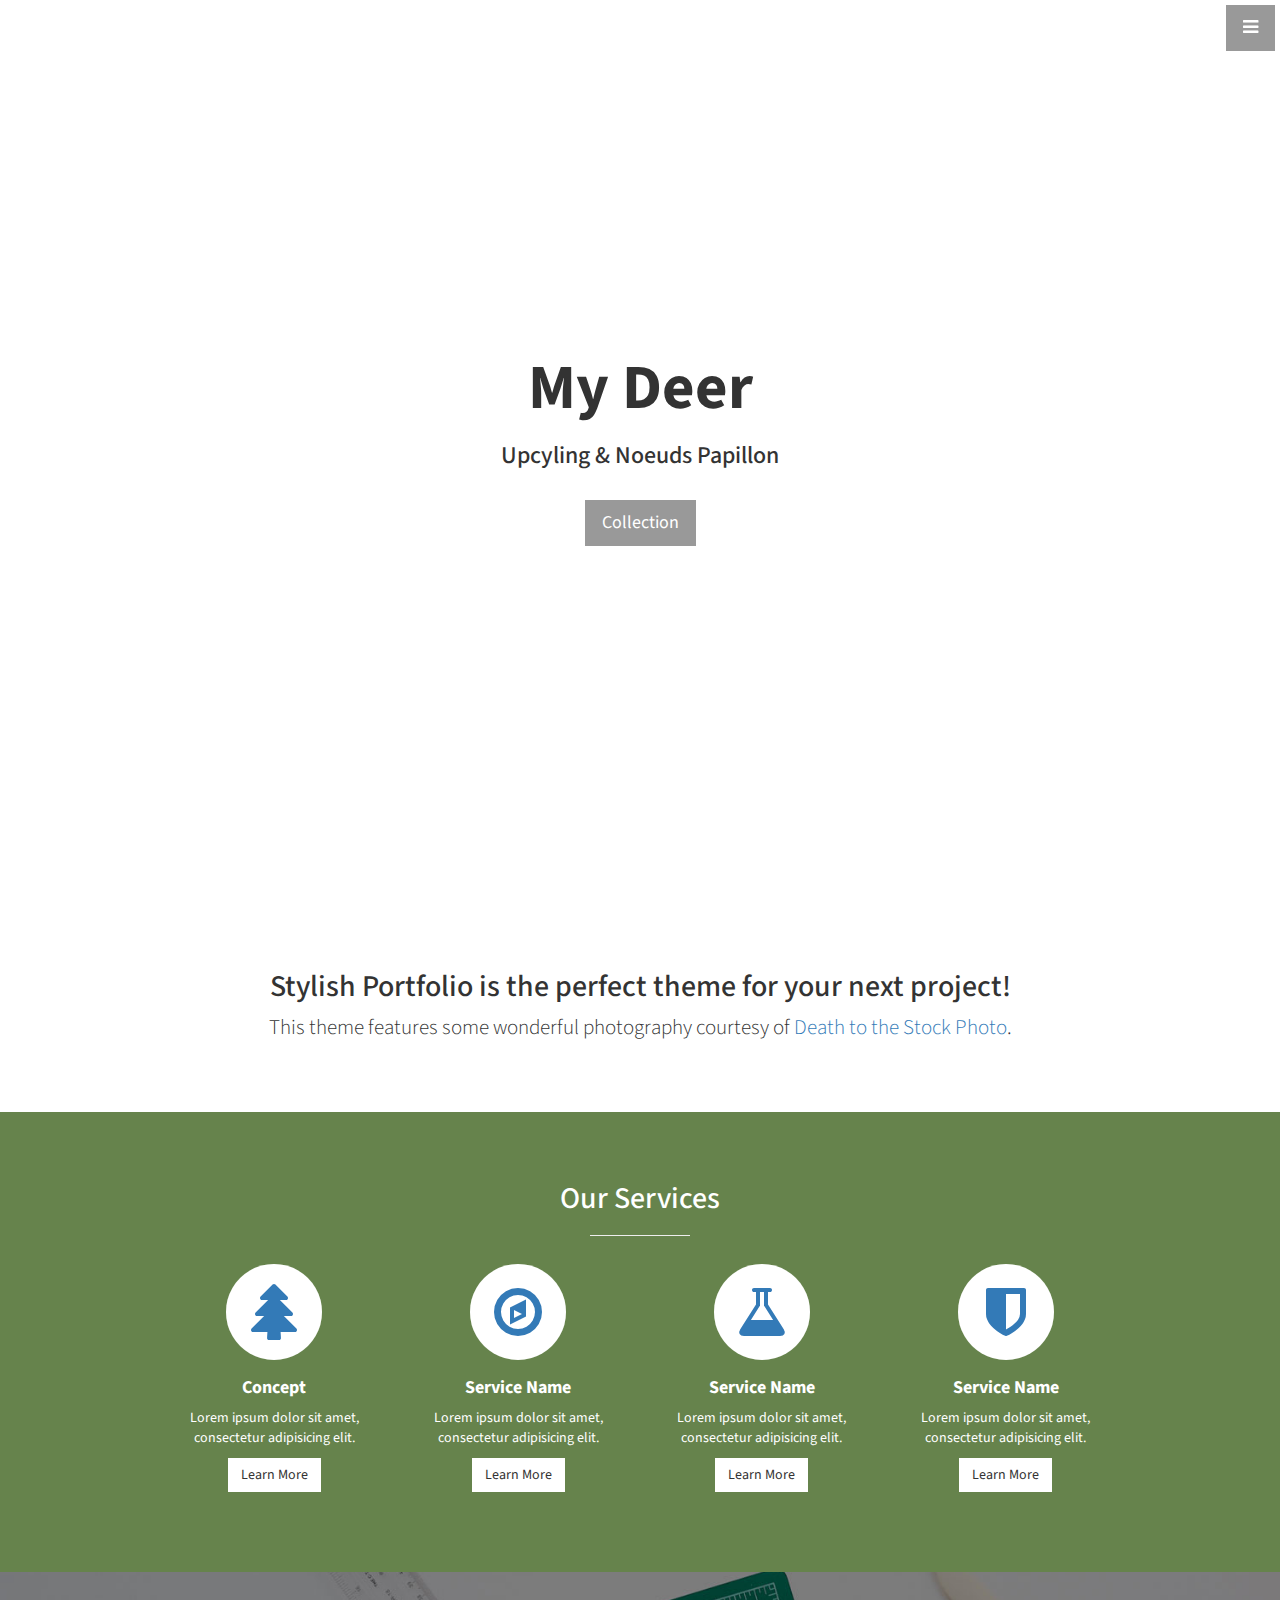
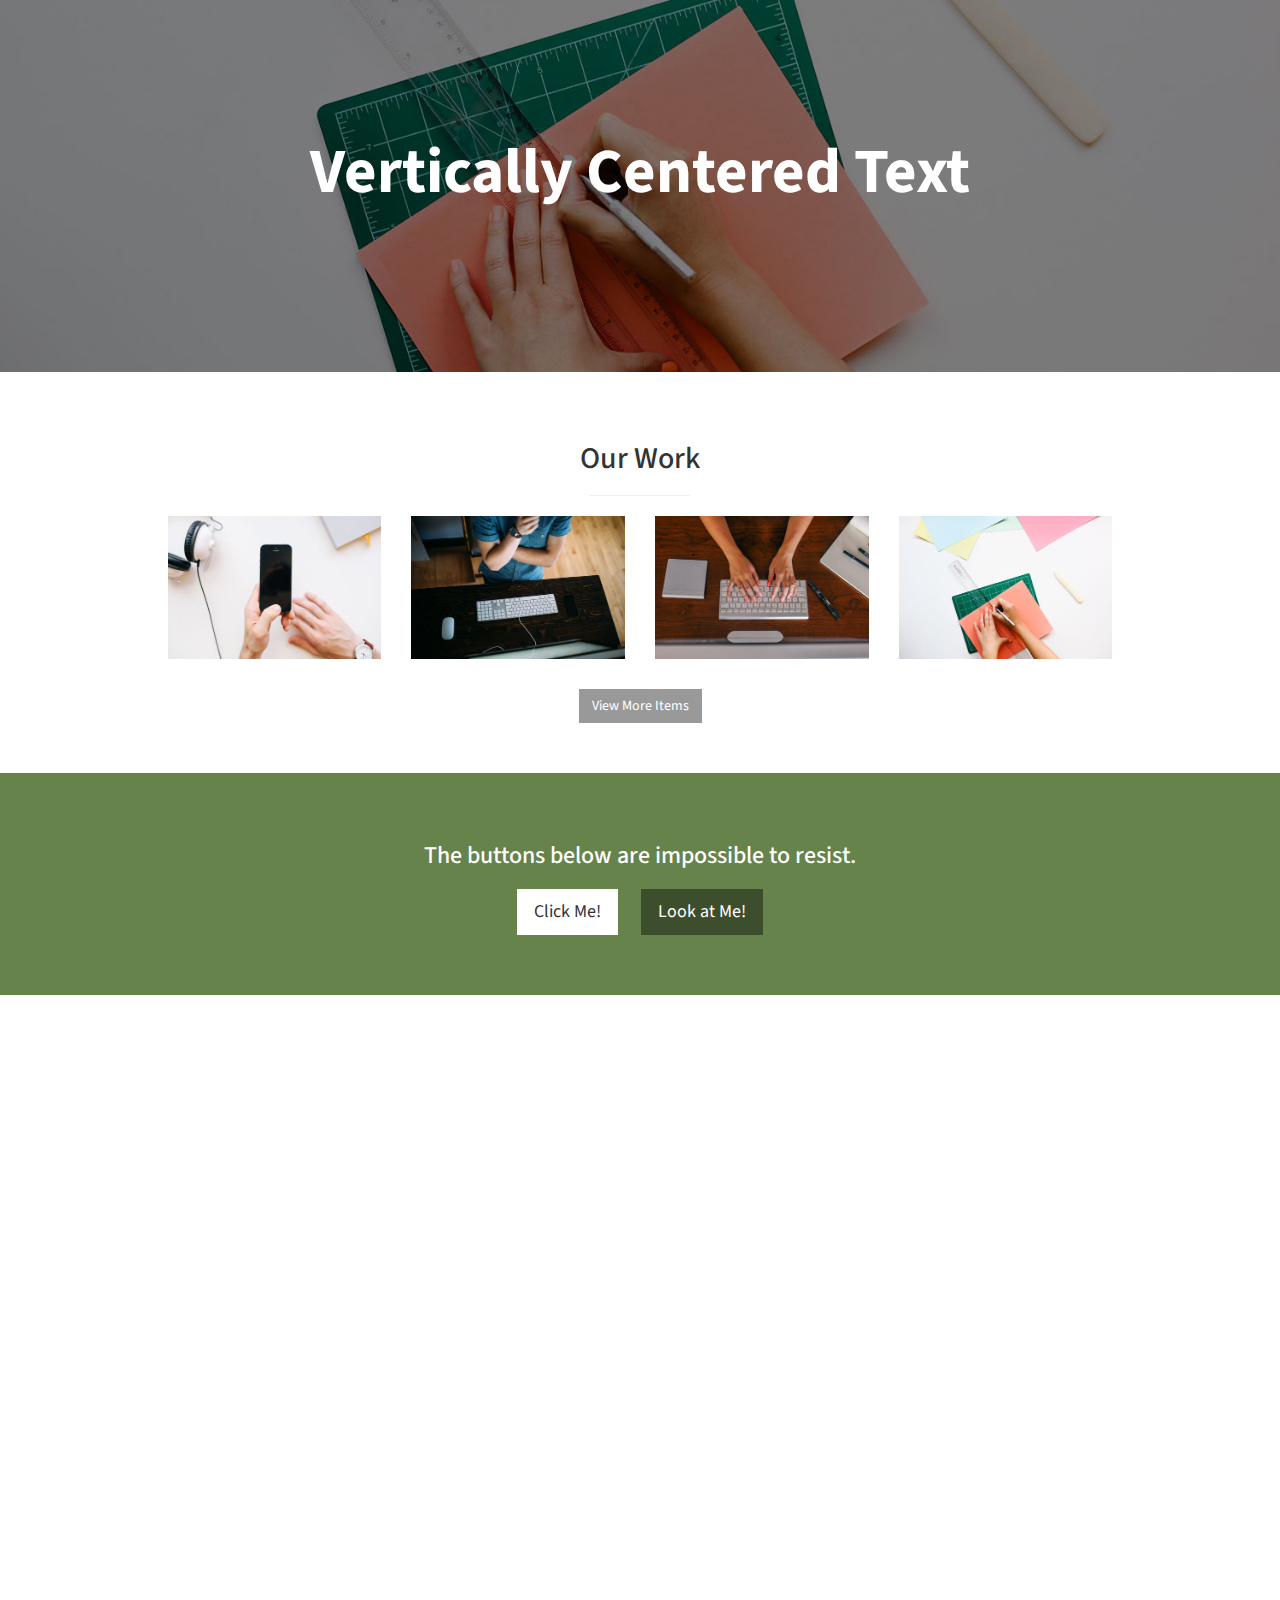
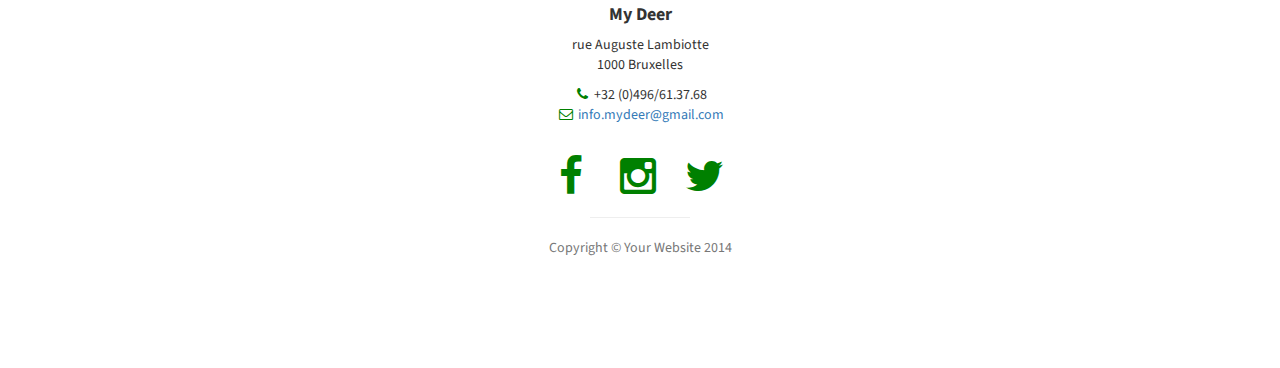
==== index.html @ 64ee1dd8 "Initial commit" ====
<!DOCTYPE html>
<html>

    <head>

        <meta charset="utf-8">
        <meta http-equiv="X-UA-Compatible" content="IE=edge">
        <meta name="viewport" content="width=device-width, initial-scale=1">
        <title>Stylish Portfolio - Start Bootstrap Theme (70caracteres)</title>
        <meta name="description" content="MyDeer - UpCycling et artisanat (250caracteres)">
        <meta name="author" content="FredvRoye">


        <!-- Bootstrap Core CSS -->
        <link href="css/bootstrap.min.css" rel="stylesheet">

        <!-- Custom CSS -->
        <link href="css/stylish-portfolio.css" rel="stylesheet">

        <!-- Custom Fonts -->
        <link href="font-awesome/css/font-awesome.min.css" rel="stylesheet" type="text/css">
        <link href="https://fonts.googleapis.com/css?family=Source+Sans+Pro:300,400,700,300italic,400italic,700italic" rel="stylesheet" type="text/css">

        <!-- HTML5 Shim and Respond.js IE8 support of HTML5 elements and media queries -->
        <!-- WARNING: Respond.js doesn't work if you view the page via file:// -->
        <!--[if lt IE 9]>
            <script src="https://oss.maxcdn.com/libs/html5shiv/3.7.0/html5shiv.js"></script>
            <script src="https://oss.maxcdn.com/libs/respond.js/1.4.2/respond.min.js"></script>
        <![endif]-->

    </head>

    <body>

        <!-- Navigation -->
        <a id="menu-toggle" href="#" class="btn btn-dark btn-lg toggle"><i class="fa fa-bars"></i></a>
        <nav id="sidebar-wrapper">
            <ul class="sidebar-nav">
                <a id="menu-close" href="#" class="btn btn-light btn-lg pull-right toggle"><i class="fa fa-times"></i></a>
                <li class="sidebar-brand">
                    <a href="#top" onclick=$("#menu-close").click();>Start Bootstrap</a>
                </li>
                <li>
                    <a href="#top" onclick=$("#menu-close").click();>Home</a>
                </li>
                <li>
                    <a href="#about" onclick=$("#menu-close").click();>About</a>
                </li>
                <li>
                    <a href="#services" onclick=$("#menu-close").click();>Services</a>
                </li>
                <li>
                    <a href="#portfolio" onclick=$("#menu-close").click();>Portfolio</a>
                </li>
                <li>
                    <a href="#contact" onclick=$("#menu-close").click();>Contact</a>
                </li>
            </ul>
        </nav>

        <!-- Header -->
        <header id="top" class="header">
            <div class="text-vertical-center">
                <h1>My Deer</h1>
                <h3>Upcyling &amp; Noeuds Papillon</h3>
                <br>
                <a href="#about" class="btn btn-dark btn-lg">Collection</a>
            </div>
        </header>

        <!-- About -->
        <section id="about" class="about">
            <div class="container">
                <div class="row">
                    <div class="col-lg-12 text-center">
                        <h2>Stylish Portfolio is the perfect theme for your next project!</h2>
                        <p class="lead">This theme features some wonderful photography courtesy of <a target="_blank" href="http://join.deathtothestockphoto.com/">Death to the Stock Photo</a>.</p>
                    </div>
                </div>
                <!-- /.row -->
            </div>
            <!-- /.container -->
        </section>

        <!-- Services -->
        <!-- The circle icons use Font Awesome's stacked icon classes. For more information, visit http://fontawesome.io/examples/ -->
        <section id="services" class="services bg-primary">
            <div class="container">
                <div class="row text-center">
                    <div class="col-lg-10 col-lg-offset-1">
                        <h2>Our Services</h2>
                        <hr class="small">
                        <div class="row">
                            <div class="col-md-3 col-sm-6">
                                <div class="service-item">
                                    <span class="fa-stack fa-4x">
                                    <i class="fa fa-circle fa-stack-2x"></i>
                                    <i class="fa fa-tree fa-stack-1x text-primary"></i>
                                </span>
                                    <h4>
                                        <strong>Concept</strong>
                                    </h4>
                                    <p>Lorem ipsum dolor sit amet, consectetur adipisicing elit.</p>
                                    <a href="#" class="btn btn-light">Learn More</a>
                                </div>
                            </div>
                            <div class="col-md-3 col-sm-6">
                                <div class="service-item">
                                    <span class="fa-stack fa-4x">
                                    <i class="fa fa-circle fa-stack-2x"></i>
                                    <i class="fa fa-compass fa-stack-1x text-primary"></i>
                                </span>
                                    <h4>
                                        <strong>Service Name</strong>
                                    </h4>
                                    <p>Lorem ipsum dolor sit amet, consectetur adipisicing elit.</p>
                                    <a href="#" class="btn btn-light">Learn More</a>
                                </div>
                            </div>
                            <div class="col-md-3 col-sm-6">
                                <div class="service-item">
                                    <span class="fa-stack fa-4x">
                                    <i class="fa fa-circle fa-stack-2x"></i>
                                    <i class="fa fa-flask fa-stack-1x text-primary"></i>
                                </span>
                                    <h4>
                                        <strong>Service Name</strong>
                                    </h4>
                                    <p>Lorem ipsum dolor sit amet, consectetur adipisicing elit.</p>
                                    <a href="#" class="btn btn-light">Learn More</a>
                                </div>
                            </div>
                            <div class="col-md-3 col-sm-6">
                                <div class="service-item">
                                    <span class="fa-stack fa-4x">
                                    <i class="fa fa-circle fa-stack-2x"></i>
                                    <i class="fa fa-shield fa-stack-1x text-primary"></i>
                                </span>
                                    <h4>
                                        <strong>Service Name</strong>
                                    </h4>
                                    <p>Lorem ipsum dolor sit amet, consectetur adipisicing elit.</p>
                                    <a href="#" class="btn btn-light">Learn More</a>
                                </div>
                            </div>
                        </div>
                        <!-- /.row (nested) -->
                    </div>
                    <!-- /.col-lg-10 -->
                </div>
                <!-- /.row -->
            </div>
            <!-- /.container -->
        </section>

        <!-- Callout -->
        <aside class="callout">
            <div class="text-vertical-center">
                <h1>Vertically Centered Text</h1>
            </div>
        </aside>

        <!-- Portfolio -->
        <section id="portfolio" class="portfolio">
            <div class="container">
                <div class="row">
                    <div class="col-lg-10 col-lg-offset-1 text-center">
                        <h2>Our Work</h2>
                        <hr class="small">
                        <div class="row">
                            <div class="col-md-3 col-sm-6">
                                <div class="portfolio-item">
                                    <a href="#">
                                        <img class="img-portfolio img-responsive" src="img/portfolio-1.jpg">
                                    </a>
                                </div>
                            </div>
                            <div class="col-md-3 col-sm-6">
                                <div class="portfolio-item">
                                    <a href="#">
                                        <img class="img-portfolio img-responsive" src="img/portfolio-2.jpg">
                                    </a>
                                </div>
                            </div>
                            <div class="col-md-3 col-sm-6">
                                <div class="portfolio-item">
                                    <a href="#">
                                        <img class="img-portfolio img-responsive" src="img/portfolio-3.jpg">
                                    </a>
                                </div>
                            </div>
                            <div class="col-md-3 col-sm-6">
                                <div class="portfolio-item">
                                    <a href="#">
                                        <img class="img-portfolio img-responsive" src="img/portfolio-4.jpg">
                                    </a>
                                </div>
                            </div>
                        </div>
                        <!-- /.row (nested) -->
                        <a href="#" class="btn btn-dark">View More Items</a>
                    </div>
                    <!-- /.col-lg-10 -->
                </div>
                <!-- /.row -->
            </div>
            <!-- /.container -->
        </section>

        <!-- Call to Action -->
        <aside class="call-to-action bg-primary">
            <div class="container">
                <div class="row">
                    <div class="col-lg-12 text-center">
                        <h3>The buttons below are impossible to resist.</h3>
                        <a href="#" class="btn btn-lg btn-light">Click Me!</a>
                        <a href="#" class="btn btn-lg btn-dark">Look at Me!</a>
                    </div>
                </div>
            </div>
        </aside>

        <!-- Map -->
        <section id="contact" class="map">
            <iframe width="100%" height="100%" frameborder="0" scrolling="no" marginheight="0" marginwidth="0" src="https://www.google.com/maps/embed?pb=!1m18!1m12!1m3!1d2518.6987277961166!2d4.387303815390665!3d50.85526297953327!2m3!1f0!2f0!3f0!3m2!1i1024!2i768!4f13.1!3m3!1m2!1s0x47c3c35ceccad7ad%3A0x28892a52018fa88!2sRue+Auguste+Lambiotte%2C+1030+Schaerbeek!5e0!3m2!1sfr!2sbe!4v1480775639607" width="600" height="450" frameborder="0" style="border:0" allowfullscreen><"></iframe>
            <br />
            <small>
                <a href="https://maps.google.com/maps?f=q&amp;source=embed&amp;hl=en&amp;geocode=&amp;q=Twitter,+Inc.,+Market+Street,+San+Francisco,+CA&amp;aq=0&amp;oq=twitter&amp;sll=28.659344,-81.187888&amp;sspn=0.128789,0.264187&amp;ie=UTF8&amp;hq=Twitter,+Inc.,+Market+Street,+San+Francisco,+CA&amp;t=m&amp;z=15&amp;iwloc=A"></a>
            </small>
            </iframe>
        </section>

        <!-- Footer -->
        <footer>
            <div class="container">
                <div class="row">
                    <div class="col-lg-10 col-lg-offset-1 text-center">
                        <h4><strong>My Deer</strong>
                        </h4>
                        <p>rue Auguste Lambiotte
                            <br>1000 Bruxelles</p>
                        <ul class="list-unstyled">
                            <li><i class="fa fa-phone fa-fw"></i> +32 (0)496/61.37.68</li>
                            <li><i class="fa fa-envelope-o fa-fw"></i> <a href="mailto:info.mydeer@gmail.com">info.mydeer@gmail.com</a>
                            </li>
                        </ul>
                        <br>
                        <ul class="list-inline">
                            <li>
                                <a href="https://www.facebook.com/MyDeer.be/?ref=aymt_homepage_panel"><i class="fa fa-facebook fa-fw fa-3x"></i></a>
                            </li>
                            <li>
                                <a href="https://www.instagram.com/mydeer.be/"><i class="fa fa-instagram fa-fw fa-3x"></i></a>
                            </li>
                            <li>
                                <a href="#"><i class="fa fa-twitter fa-fw fa-3x"></i></a>
                            </li>
                        </ul>
                        <hr class="small">
                        <p class="text-muted">Copyright &copy; Your Website 2014</p>
                    </div>
                </div>
            </div>
            <a id="to-top" href="#top" class="btn btn-dark btn-lg"><i class="fa fa-chevron-up fa-fw fa-1x"></i></a>
        </footer>

        <!-- jQuery -->
        <script src="js/jquery.js"></script>

        <!-- Bootstrap Core JavaScript -->
        <script src="js/bootstrap.min.js"></script>

        <!-- Custom Theme JavaScript -->
        <script>
        // Closes the sidebar menu
        $("#menu-close").click(function(e) {
            e.preventDefault();
            $("#sidebar-wrapper").toggleClass("active");
        });
        // Opens the sidebar menu
        $("#menu-toggle").click(function(e) {
            e.preventDefault();
            $("#sidebar-wrapper").toggleClass("active");
        });
        // Scrolls to the selected menu item on the page
        $(function() {
            $('a[href*=#]:not([href=#],[data-toggle],[data-target],[data-slide])').click(function() {
                if (location.pathname.replace(/^\//, '') == this.pathname.replace(/^\//, '') || location.hostname == this.hostname) {
                    var target = $(this.hash);
                    target = target.length ? target : $('[name=' + this.hash.slice(1) + ']');
                    if (target.length) {
                        $('html,body').animate({
                            scrollTop: target.offset().top
                        }, 1000);
                        return false;
                    }
                }
            });
        });
        //#to-top button appears after scrolling
        var fixed = false;
        $(document).scroll(function() {
            if ($(this).scrollTop() > 250) {
                if (!fixed) {
                    fixed = true;
                    // $('#to-top').css({position:'fixed', display:'block'});
                    $('#to-top').show("slow", function() {
                        $('#to-top').css({
                            position: 'fixed',
                            display: 'block'
                        });
                    });
                }
            } else {
                if (fixed) {
                    fixed = false;
                    $('#to-top').hide("slow", function() {
                        $('#to-top').css({
                            display: 'none'
                        });
                    });
                }
            }
        });
        // Disable Google Maps scrolling
        // See http://stackoverflow.com/a/25904582/1607849
        // Disable scroll zooming and bind back the click event
        var onMapMouseleaveHandler = function(event) {
            var that = $(this);
            that.on('click', onMapClickHandler);
            that.off('mouseleave', onMapMouseleaveHandler);
            that.find('iframe').css("pointer-events", "none");
        }
        var onMapClickHandler = function(event) {
                var that = $(this);
                // Disable the click handler until the user leaves the map area
                that.off('click', onMapClickHandler);
                // Enable scrolling zoom
                that.find('iframe').css("pointer-events", "auto");
                // Handle the mouse leave event
                that.on('mouseleave', onMapMouseleaveHandler);
            }
            // Enable map zooming with mouse scroll when the user clicks the map
        $('.map').on('click', onMapClickHandler);
        </script>

    </body>

</html>
---- css/stylish-portfolio.css ----
/*!
 * Start Bootstrap - Stylish Portfolio (http://startbootstrap.com/)
 * Copyright 2013-2016 Start Bootstrap
 * Licensed under MIT (https://github.com/BlackrockDigital/startbootstrap/blob/gh-pages/LICENSE)
 */

/* Global Styles */

html,
body {
    width: 100%;
    height: 100%;
}

body {
    font-family: "Source Sans Pro","Helvetica Neue",Helvetica,Arial,sans-serif;
}

.text-vertical-center {
    display: table-cell;
    text-align: center;
    vertical-align: middle;
}

.text-vertical-center h1 {
    margin: 0;
    padding: 0;
    font-size: 4.5em;
    font-weight: 700;
}

/* Custom Button Styles */

.btn-dark {
    border-radius: 0;
    color: #fff;
    background-color: rgba(0,0,0,0.4);
}

.btn-dark:hover,
.btn-dark:focus,
.btn-dark:active {
    color: #fff;
    background-color: rgba(0,0,0,0.7);
}

.btn-light {
    border-radius: 0;
    color: #333;
    background-color: rgb(255,255,255);
}

.btn-light:hover,
.btn-light:focus,
.btn-light:active {
    color: #333;
    background-color: rgba(255,255,255,0.8);
}

.btn-pink {
    color: #fff;
    background-color: pink;
}

/* Custom Horizontal Rule */

hr.small {
    max-width: 100px;
}

/* Side Menu */

#sidebar-wrapper {
    z-index: 1000;
    position: fixed;
    right: 0;
    width: 250px;
    height: 100%;
    transform: translateX(250px);
    overflow-y: auto;
    background: #222;
    -webkit-transition: all 0.4s ease 0s;
    -moz-transition: all 0.4s ease 0s;
    -ms-transition: all 0.4s ease 0s;
    -o-transition: all 0.4s ease 0s;
    transition: all 0.4s ease 0s;
}

.sidebar-nav {
    position: absolute;
    top: 0;
    width: 250px;
    margin: 0;
    padding: 0;
    list-style: none;
}

.sidebar-nav li {
    text-indent: 20px;
    line-height: 40px;
}

.sidebar-nav li a {
    display: block;
    text-decoration: none;
    color: #999;
}

.sidebar-nav li a:hover {
    text-decoration: none;
    color: #fff;
    background: rgba(255,255,255,0.2);
}

.sidebar-nav li a:active,
.sidebar-nav li a:focus {
    text-decoration: none;
}

.sidebar-nav > .sidebar-brand {
    height: 55px;
    font-size: 18px;
    line-height: 55px;
}

.sidebar-nav > .sidebar-brand a {
    color: #999;
}

.sidebar-nav > .sidebar-brand a:hover {
    color: #fff;
    background: none;
}

#menu-toggle {
    z-index: 1;
    position: fixed;
    top: 0;
    right: 0;
}

#sidebar-wrapper.active {
    right: 250px;
    width: 250px;
    -webkit-transition: all 0.4s ease 0s;
    -moz-transition: all 0.4s ease 0s;
    -ms-transition: all 0.4s ease 0s;
    -o-transition: all 0.4s ease 0s;
    transition: all 0.4s ease 0s;
}

.toggle {
    margin: 5px 5px 0 0;
}

/* Header */

.header {
    display: table;
    position: relative;
    width: 100%;
    height: 100%;
    background: url(../img/bg.jpg) no-repeat center center scroll;
    -webkit-background-size: cover;
    -moz-background-size: cover;
    background-size: cover;
    -o-background-size: cover;
}

/* About */

.about {
    padding: 50px 0;
}

/* Services */

.services {
    padding: 50px 0;
    background-color: rgba(37, 78, 0, 0.7);
}

.service-item {
    margin-bottom: 30px;
}

/* Callout */

.callout {
    display: table;
    width: 100%;
    height: 400px;
    color: #fff;
    background: url(../img/callout.jpg) no-repeat center center scroll;
    -webkit-background-size: cover;
    -moz-background-size: cover;
    background-size: cover;
    -o-background-size: cover;
}

/* Portfolio */

.portfolio {
    padding: 50px 0;
}

.portfolio-item {
    margin-bottom: 30px;
}

.img-portfolio {
    margin: 0 auto;
}

.img-portfolio:hover {
    opacity: 0.8;
}

/* Call to Action */

.call-to-action {
    padding: 50px 0;
    background-color: rgba(37, 78, 0, 0.7);
}

.call-to-action .btn {
    margin: 10px;
}

/* Map */

.map {
    height: 500px;
}

@media(max-width:768px) {
    .map {
        height: 75%;
    }
}

.map iframe {
    pointer-events: none;
}

/* Footer */

footer {
    padding: 100px 0;
}

#to-top {
  display: none;
  position: fixed;
  bottom: 5px;
  right: 5px;
}

footer i {
    color: green
}
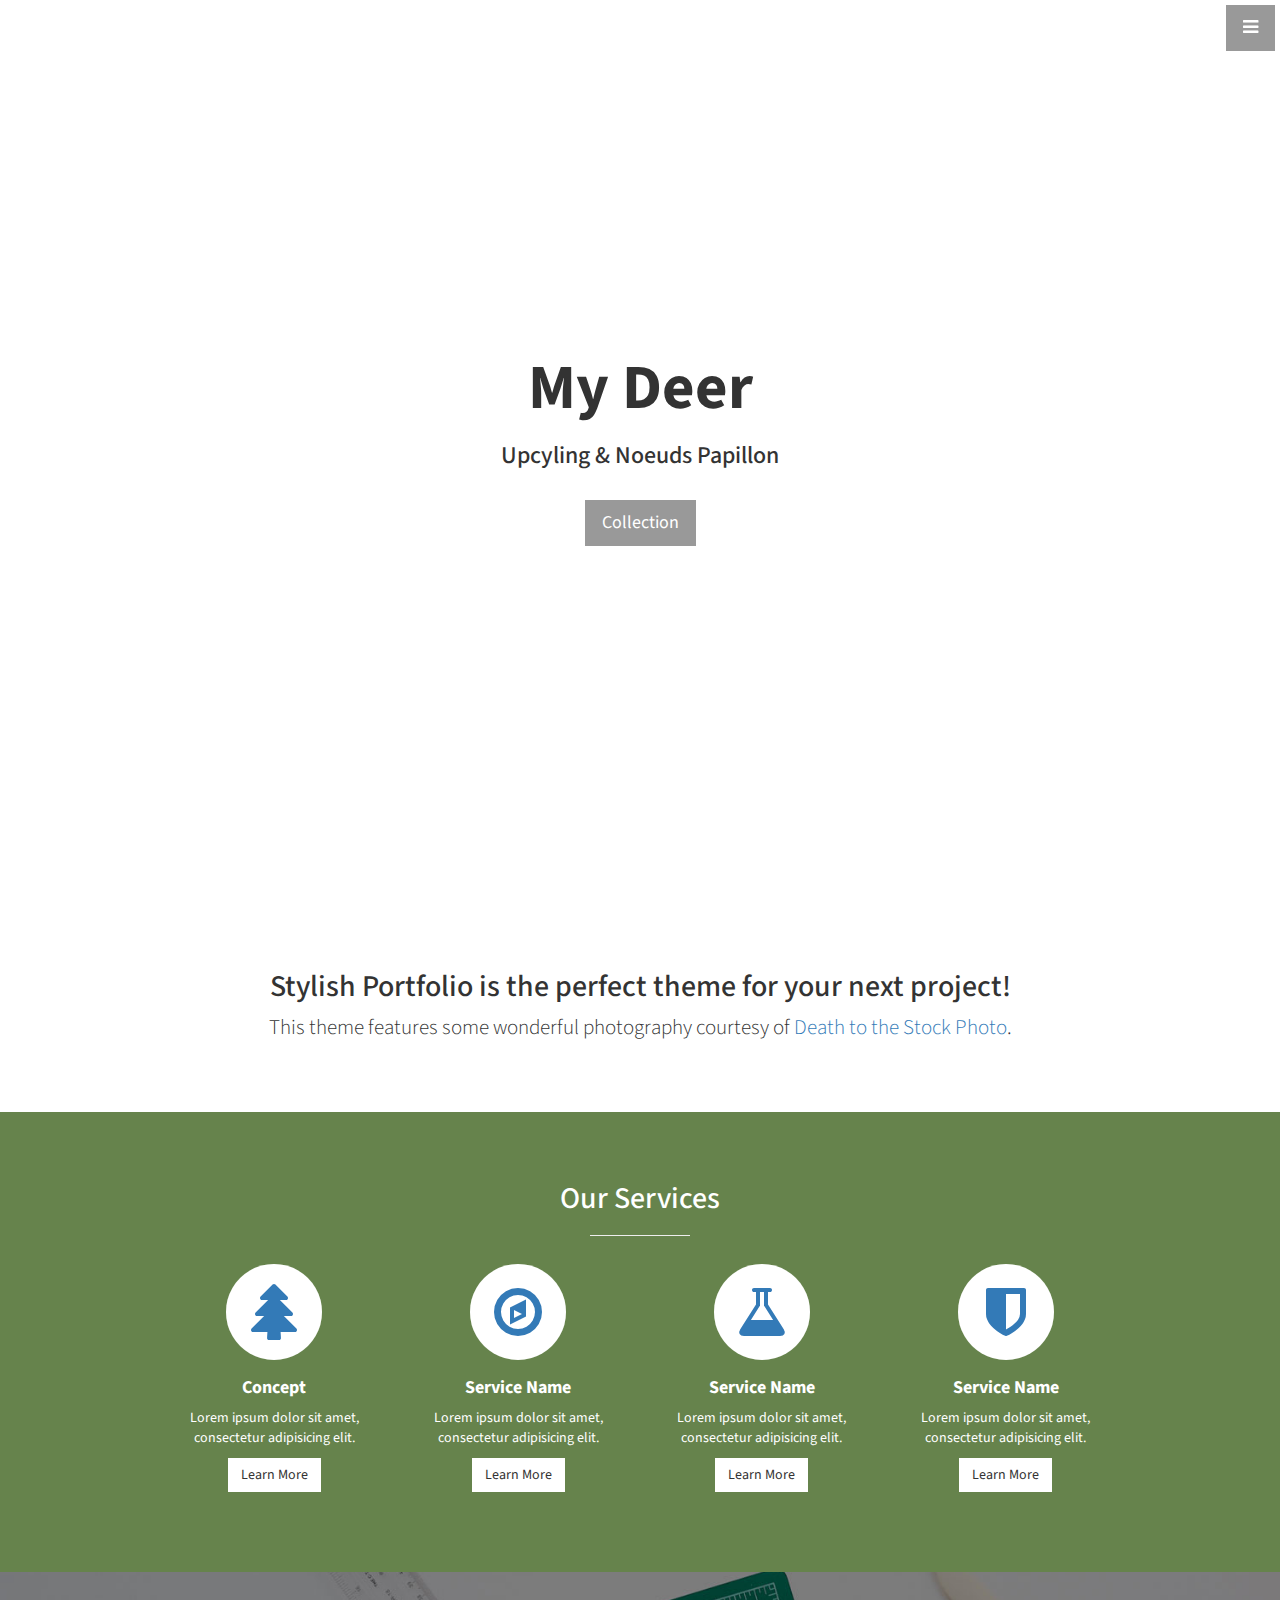
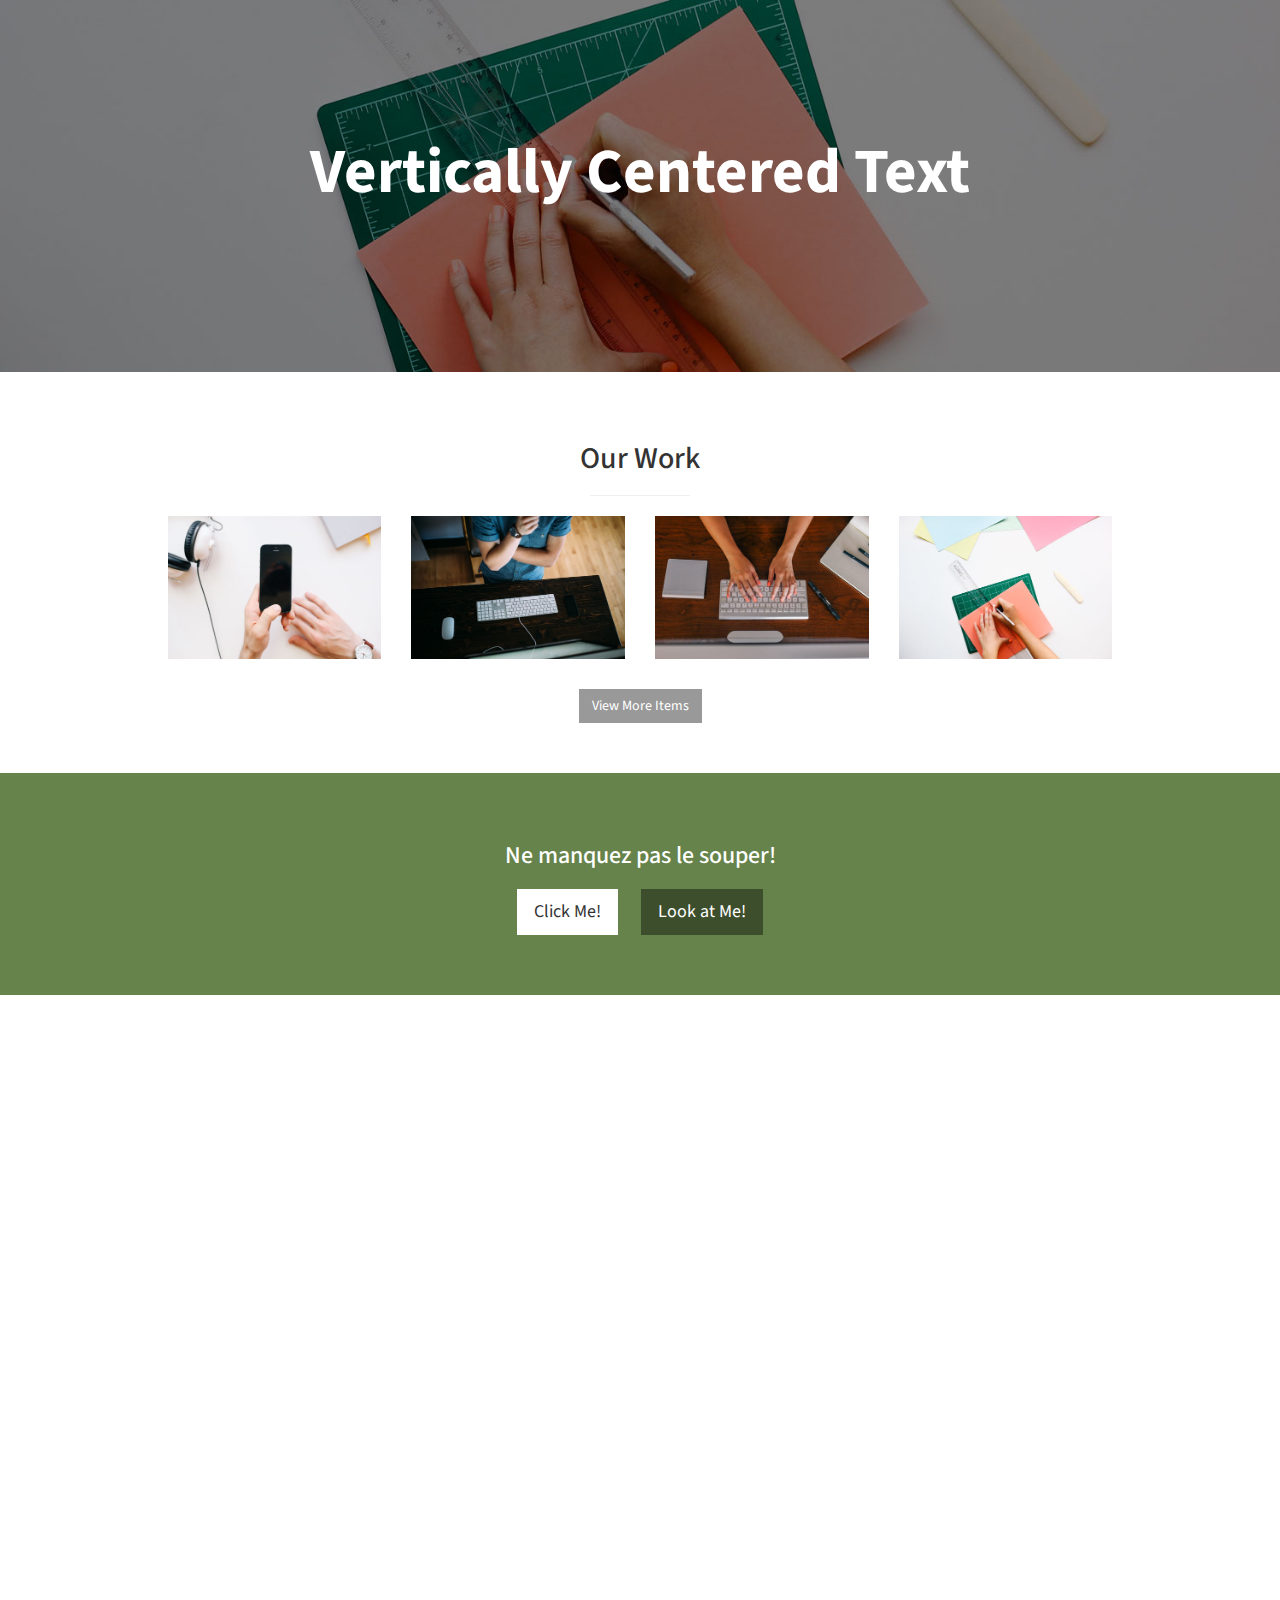
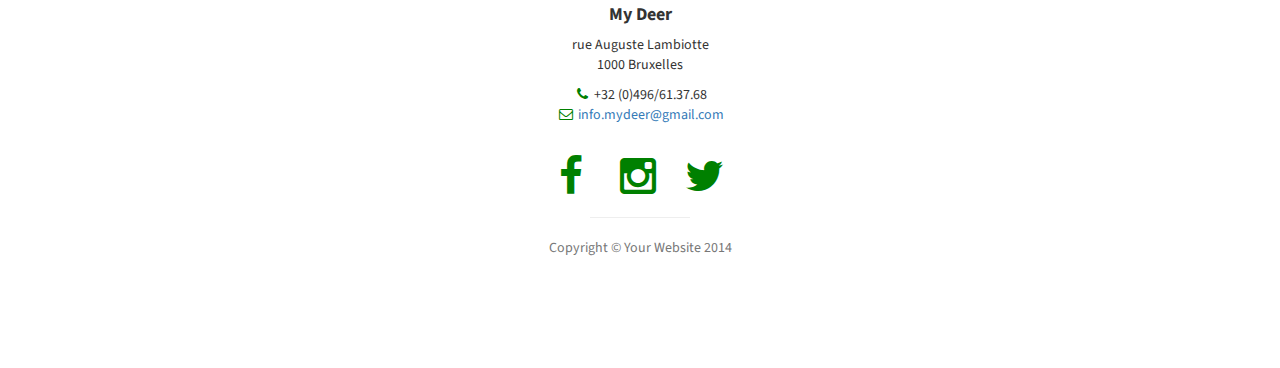
==== commit 8b9092b3: "Modify call to action" ====
--- a/index.html
+++ b/index.html
@@ -212,7 +212,7 @@
             <div class="container">
                 <div class="row">
                     <div class="col-lg-12 text-center">
-                        <h3>The buttons below are impossible to resist.</h3>
+                        <h3>Ne manquez pas le souper!</h3>
                         <a href="#" class="btn btn-lg btn-light">Click Me!</a>
                         <a href="#" class="btn btn-lg btn-dark">Look at Me!</a>
                     </div>
